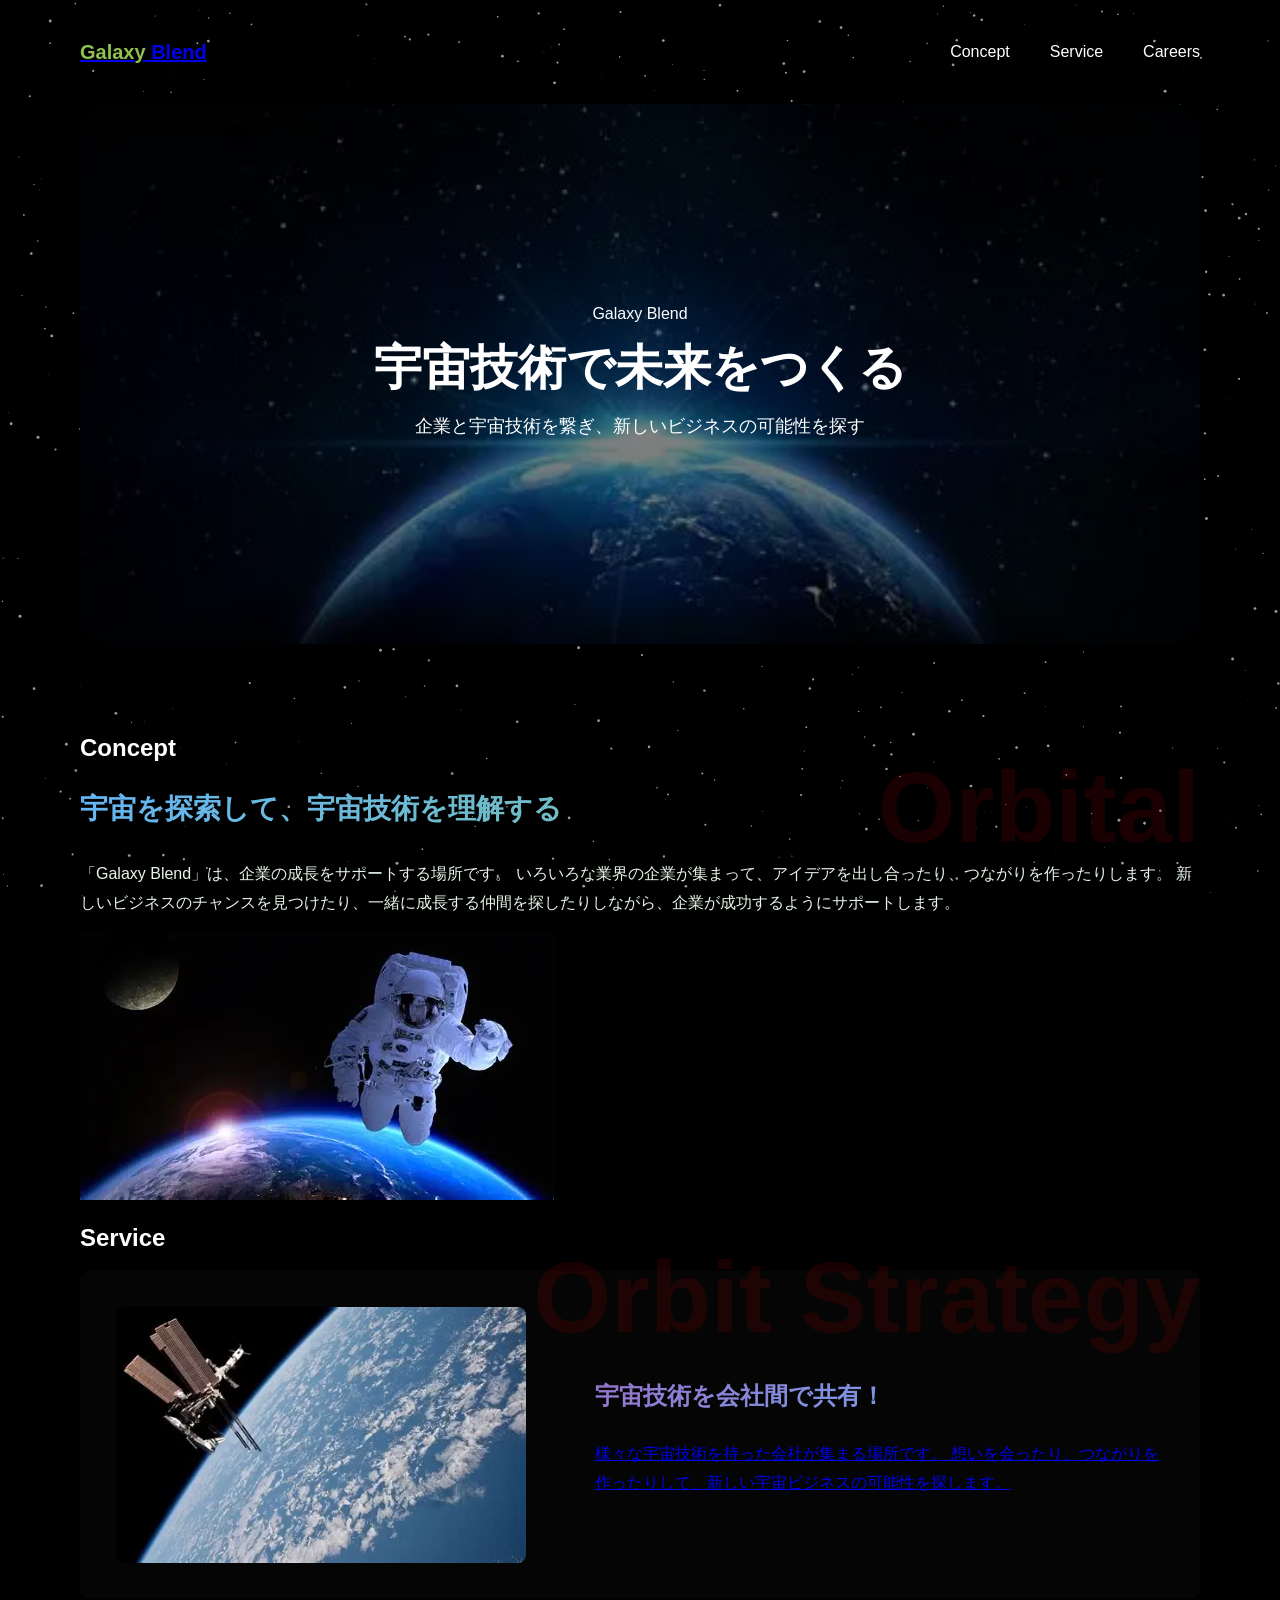
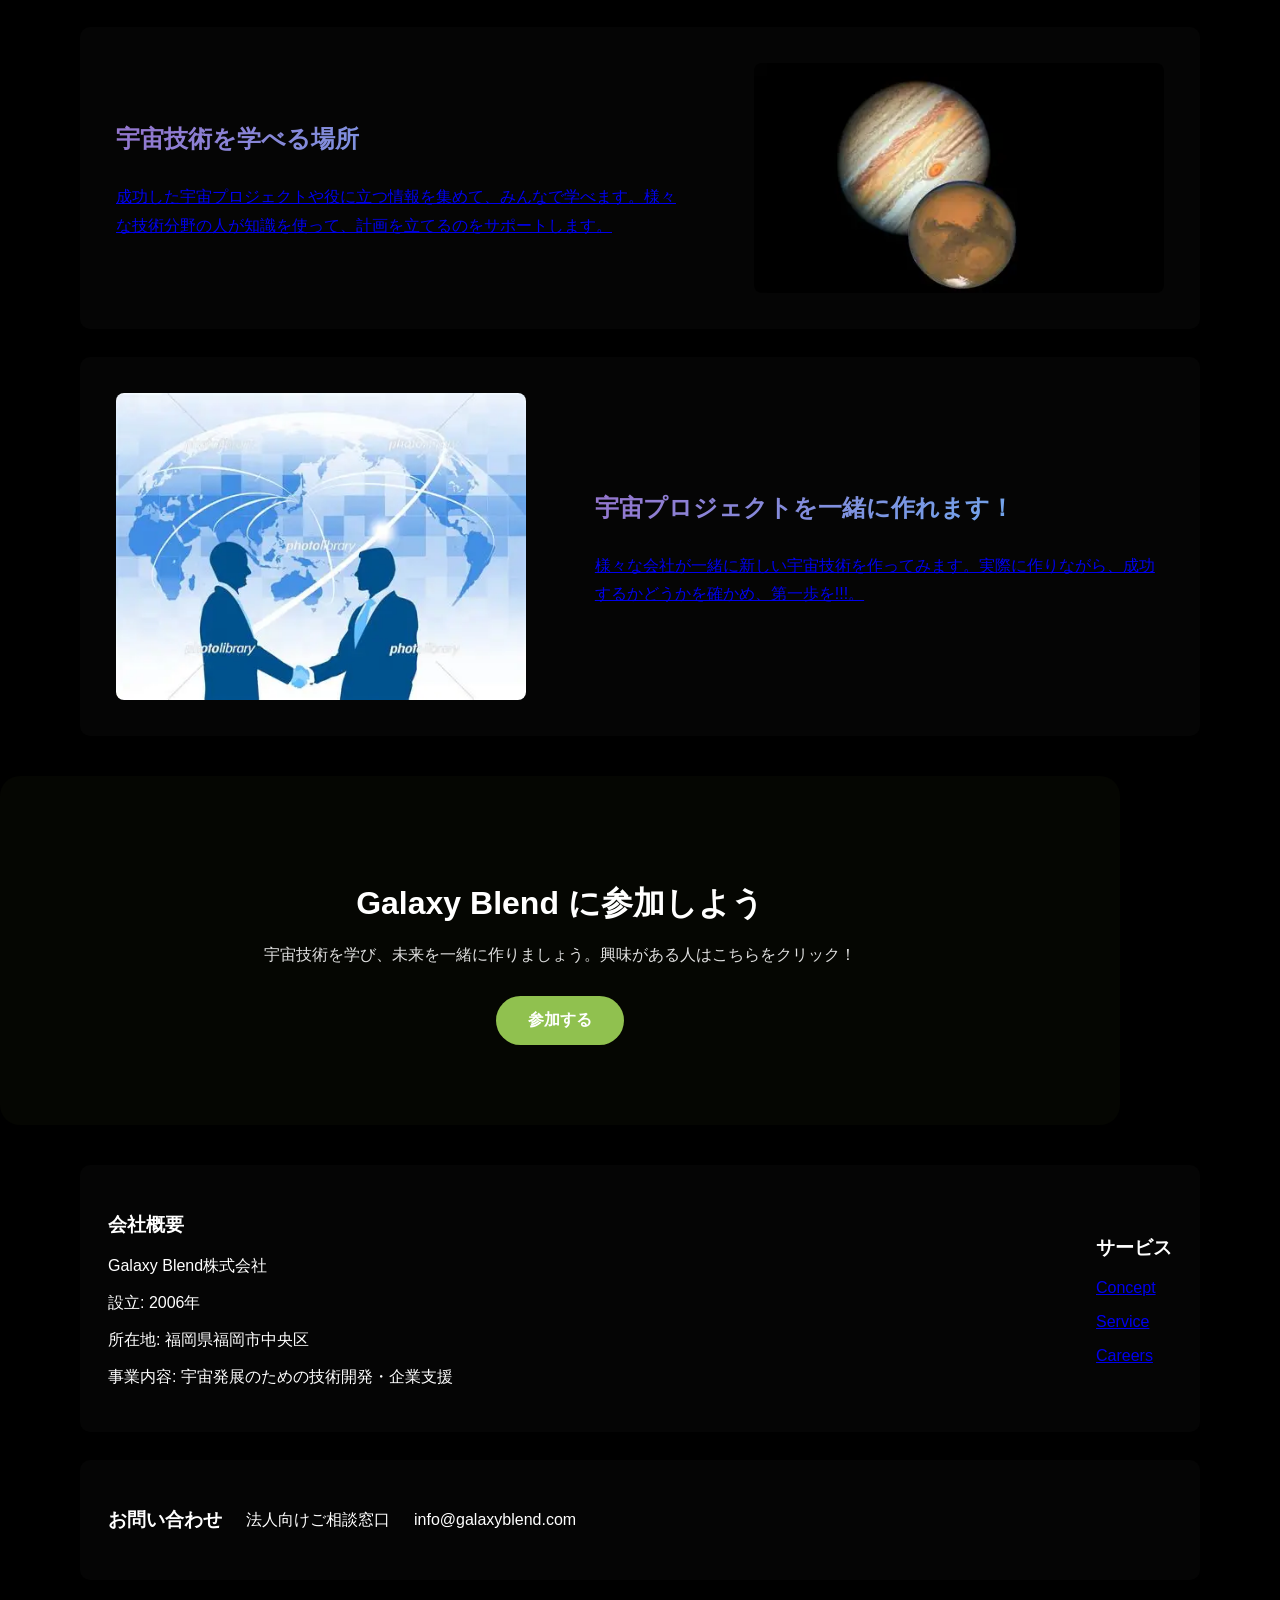
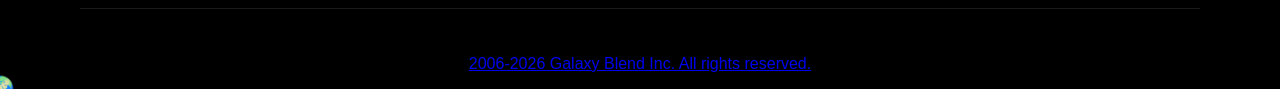
==== index.html @ f2489d10 "急遽修正" ====
<!DOCTYPE html>
<html lang="ja" dir="ltr">
    <head>
        <meta charset="utf-8">
        <meta name="viewport" content="width=device-width, initial-scale=1.0">
        <title>Galaxy Blend</title>
        <link rel="icon" href="earth/favicon.ico">
        <link rel="stylesheet" href="top.css">
    </head>
    <body>
        <canvas id="starfield"></canvas>
        <header>
            <div class="container flex pop">
                <a href="top.html" class="logo">
                    <span>Galaxy</span> Blend
                </a>
                <nav>
                    <ul class="header_menu flex">
                        <li><a href="top.html#concept">Concept</a></li>
                        <li><a href="top.html#service">Service</a></li>
                        <li><a href="careers.html">Careers</a></li>
                    </ul>
                </nav>
                
            </div>
        </header>

        <main id="main-content">
            <section id="hero" class="container">
                <div class="hero_inner">
                    <p class="pop fadein">Galaxy Blend</p>
                    <h1 class="pop fadein">宇宙技術で未来をつくる</h1>
                    <p class="hero-subtitle pop fadein">企業と宇宙技術を繋ぎ、新しいビジネスの可能性を探す</p>
                </div>
                
            </section>

            <section id="concept" class="container">
                <h2 class="title pop fadein">Concept</h2>
                <div class="heading">Orbital</div>
                <h3>宇宙を探索して、宇宙技術を理解する</h3>
                <div class="flex"> 
                    <div class="column-2 fadein">
                        <p>
                            「Galaxy Blend」は、企業の成長をサポートする場所です。
                            いろいろな業界の企業が集まって、アイデアを出し合ったり、つながりを作ったりします。
                            新しいビジネスのチャンスを見つけたり、一緒に成長する仲間を探したりしながら、企業が成功するようにサポートします。
                        </p>
                    </div>
                    <div class="column-2 concept-img fadein">
                        <img src="earth\\OIP (1).webp" alt="地球 — ネットワークイメージ" style="width: 100%; height: auto;">
                    </div>
                </div>
            </section>

            <section id="service" class="container">
                <h2 class="title pop fadein">Service</h2>
                <div class="service_inner flex">
                    <div class="heading">Orbit Strategy</div>
                    <div class="column-40 fadein">
                        <img src="earth\\OIP (2).webp" width="100%" alt="地球 — 企業連携イメージ">
                    </div>
                    <div class="column-55 fadein">
                        <h3>宇宙技術を会社間で共有！</h3>
                        <p><a href="p1.html">様々な宇宙技術を持った会社が集まる場所です。
                            想いを会ったり、つながりを作ったりして、新しい宇宙ビジネスの可能性を探します。
                        </a></p>
                    </div>
                </div>
                <div class="service_inner flex">
                    <div class="column-40 fadein">
                        <img src="earth\\OIP (4).webp" width="100%" alt="星座 — 連携マップ">
                    </div>
                    <div class="column-55 fadein">
                        <h3>宇宙技術を学べる場所</h3>
                        <p class="text"><a href="p2.html">成功した宇宙プロジェクトや役に立つ情報を集めて、みんなで学べます。様々な技術分野の人が知識を使って、計画を立てるのをサポートします。</a></p>
                    </div>
                </div>
                <div class="service_inner flex">
                    <div class="column-40 fadein">
                        <img src="earth\OIP取引.webp" width="100%" alt="ネットワーク図 — 共創イメージ">
                    </div>
                    <div class="column-55 fadein">
                        <h3>宇宙プロジェクトを一緒に作れます！</h3>
                        <p class="text fadein"><a href="join.html">様々な会社が一緒に新しい宇宙技術を作ってみます。実際に作りながら、成功するかどうかを確かめ、第一歩を!!!。</a></p>
                    </div>
                </div>
            </section>

            <section class="container cta-section">
                <div class="cta-content">
                    <h2 class="pop fadein">Galaxy Blend に参加しよう</h2>
                    <p class="pop fadein">宇宙技術を学び、未来を一緒に作りましょう。興味がある人はこちらをクリック！</p>
                    <a href="join.html" class="btn btn-primary pop fadein">参加する</a>
                </div>
            </section>
        </main>

        <footer>
            
           <div class="container">
                <div class="service_inner flex">
                    <div class="column-2 fadein">
                        <h3 class="pop">会社概要</h3>
                        <p>Galaxy Blend株式会社</p>
                        <p>設立: 2006年</p>
                        <p>所在地: 福岡県福岡市中央区</p>
                        <p>事業内容: 宇宙発展のための技術開発・企業支援</p>
                    </div>
                    
                    <div class="column-2 fadein">
                        <h3 class="pop">サービス</h3>
                        <p><a href="#concept">Concept</a></p>
                        <p><a href="#service">Service</a></p>
                        <p><a href="careers.html">Careers</a></p>
                    </div>
                </div>
                
                <div class="service_inner fadein">
                    <h3 class="pop">お問い合わせ</h3>
                    <p>法人向けご相談窓口</p>
                    <p>info@galaxyblend.com</p>
                </div> 
                 <div style="text-align: center; padding-top: 30px; border-top: 1px solid rgba(255,255,255,0.1);">
                    <p><a href="top.html" class="pop"> 2006-2026 Galaxy Blend Inc. All rights reserved.</a></p>
                </div>
        </footer>
        <script src="top.js"></script>
    </body>
</html>
---- top.css ----
@charset "UTF-8";

html, body {
    margin: 0;
    padding: 0;
    font-family: 'Noto Sans JP', sans-serif;
    color: #fff;
    cursor: none;
    background: #000;
}

h2, h3, h4, h5, h6,
h2.title, h3.title,
.heading, .pop {
    list-style: none;
    margin-left: 0;
    padding-left: 0;
}

h2::before, h2::after,
h3::before, h3::after,
.title::before, .title::after,
.heading::before, .heading::after {
    display: none;
    content: none;
}

.container {
    width: 90%;
    max-width: 1120px;
    margin: 0 auto;
    position: relative;
}

.flex {
    display: flex;
    justify-content: space-between;
    flex-wrap: wrap;
    align-items: center;
}

header {
    padding: 27px 0;
}

.logo {
    font-size: 20px;
    font-weight: 700;
}

.logo span {
    color: #90c14f;
}

.header_menu li {
    margin-left: 40px;
}

.header_menu li a {
    color: #fff;
    text-decoration: none;
    transition: 0.3s;
}

.header_menu li a:hover {
    color: yellowgreen;
}
#hero {
    background-image:url(earth/OIP.webp);
    background-position: center;
    background-size: cover;
    height: 540px;
    border-radius: 30px;
    display: flex;
    align-items: center;
    justify-content: center;
    margin-bottom: 90px;
    position: relative;
    overflow: hidden;
}

#hero::before {
    content: '';
    position: absolute;
    top: 0;
    left: 0;
    width: 100%;
    height: 100%;
    background-color: rgba(0,0,0,0.5);
    z-index: 1;
}

.hero_inner {
    z-index: 2;
    text-align: center;
}

.hero_inner p,
.hero_inner h1 {
    color: #fff;
}

.hero_inner h1 {
    font-size: 48px;
    font-weight: 700;
    margin: 16px 0 12px;
    line-height: 1.2;
}

.hero-subtitle {
    font-size: 18px;
    color: rgba(255,255,255,0.8);
    margin-top: 16px;
    line-height: 1.6;
}

#concept h2, #concept h3, #concept p {
    color: #fff;
}

#concept h3 {
    background: linear-gradient(135deg, #64b5f6 0%, #81c784 100%);
    -webkit-background-clip: text;
    background-clip: text;
    -webkit-text-fill-color: transparent;
    font-size: 28px;
    font-weight: 600;
    margin-bottom: 16px;
}

#concept p {
    color: #e8f5e9;
    line-height: 1.8;
}

.heading {
    font-family: 'Arial Narrow', Arial, sans-serif;
    font-size: 100px;
    font-weight: 700;
    color: red;
    opacity: 0.1;
    position: absolute;
    top: 50px;
    right: 0;
    transform: translateY(-30%);
    pointer-events: none;
    z-index: 0;
}

/* 実際の見出し（h2,h3 等）に .heading クラスが付与されている場合、
   装飾用のウォーターマークスタイルが邪魔しないよう通常フローに戻す */
h2.heading, h3.heading {
    position: static;
    top: auto;
    right: auto;
    transform: none;
    opacity: 1;
    pointer-events: auto;
    z-index: 2;
    font-size: 28px;
    color: #fff;
    font-weight: 600;
    margin-bottom: 12px;
}

#service h3, #service p {
    color: #fff;
}

#service h3 {
    background: linear-gradient(135deg, #9575cd 0%, #64b5f6 100%);
    -webkit-background-clip: text;
    background-clip: text;
    -webkit-text-fill-color: transparent;
    font-size: 24px;
    font-weight: 600;
    margin-bottom: 12px;
}

#service p {
    color: #eceff1;
    line-height: 1.8;
}

#service p.text {
    color: #eceff1;
}
.btn {
    display: inline-block;
    padding: 14px 32px;
    font-size: 16px;
    font-weight: 700;
    color: #fff;
    background-color: #90c14f;
    border: none;
    border-radius: 30px;
    text-decoration: none;
    transition: all 0.3s ease;
    cursor: pointer;
}

.btn:hover {
    background-color: #7aa140;
    transform: translateY(-3px);
    box-shadow: 0 10px 20px rgba(144, 193, 79, 0.3);
}

.btn-primary {
    background-color: #90c14f;
    color: #fff;
}

.btn-primary:hover {
    background-color: #7aa140;
}

.btn-secondary {
    background-color: rgba(255,255,255,0.1);
    color: #fff;
    border: 1px solid rgba(255,255,255,0.2);
}

.btn-secondary:hover {
    background-color: rgba(255,255,255,0.15);
    border-color: rgba(255,255,255,0.4);
}

.cta-buttons {
    display: flex;
    gap: 14px;
    justify-content: center;
    margin-top: 28px;
    flex-wrap: wrap;
}

@media (max-width: 600px) {
    .cta-buttons {
        flex-direction: column;
        gap: 12px;
    }
    .btn {
        width: 100%;
        padding: 14px 20px;
    }
}

.cta-section {
    text-align: center;
    padding: 80px 0;
    background: rgba(144, 193, 79, 0.03);
    border-radius: 20px;
    margin: 40px 0;
}

.cta-content h2 {
    margin-bottom: 16px;
    font-size: 32px;
    color: #fff;
    font-weight: 700;
}

.cta-content p {
    margin-bottom: 28px;
    color: #e0e0e0;
    font-size: 16px;
    line-height: 1.6;
}

/* サービスセクションの列レイアウト調整 */
.service_inner {
    display: flex;
    gap: 24px;
    align-items: center;
    padding: 28px;
    background: rgba(255,255,255,0.02);
    border-radius: 10px;
    margin-bottom: 28px;
}

.column-40, .column-55 {
    box-sizing: border-box;
}

.column-40 {
    flex: 0 0 40%;
    display: flex;
    align-items: center;
    justify-content: center;
    padding: 8px;
}

.column-55 {
    flex: 0 0 55%;
    display: flex;
    flex-direction: column;
    justify-content: center;
    padding: 8px;
}

.service_inner img {
    max-width: 100%;
    height: auto;
    display: block;
    margin: 0 auto;
    border-radius: 8px;
}

/* 偶数ブロックは画像とテキストを入れ替える（左右交互表示） */
.service_inner:nth-of-type(even) .column-40 { order: 2; }
.service_inner:nth-of-type(even) .column-55 { order: 1; }

@media (max-width: 800px) {
    .service_inner { flex-direction: column; padding: 18px; }
    .column-40, .column-55 { flex: 0 0 100%; }
    .service_inner:nth-of-type(even) .column-40, .service_inner:nth-of-type(even) .column-55 { order: 0; }
}

.fadein {
    opacity: 0;
    transform: translateY(20px);
    transition: all 0.8s ease;
}

.fadein.active {
    opacity: 1;
    transform: translateY(0);
}

#starfield {
    position: fixed;
    top: 0;
    left: 0;
    width: 100vw;
    height: 100vh;
    pointer-events: none;
    z-index: 0;
    display: block;
    opacity: 0.6;
}

#star-cursor {
    position: fixed;
    pointer-events: none;
    z-index: 9999;
    font-size: 24px;
    transform: translate(-50%, -50%);
    color: gold;
}

.star-cursor {
    position: absolute;
    width: 12px;
    height: 12px;
    background-color: gold;
    border-radius: 50%;
    pointer-events: none;
    box-shadow: 0 0 10px rgba(255, 215, 0, 0.8);
    animation: star-fade 0.8s ease-out forwards;
    z-index: 9998;
    transform: translate(-50%, -50%);
}

@keyframes star-fade {
    0% { opacity: 1; transform: translate(-50%, -50%) scale(1); }
    100% { opacity: 0; transform: translate(-50%, -50%) scale(0.3); }
}footer {
    position: relative;
    z-index: 1;
}.header_menu li {
    list-style: none;
}
/* Keep custom star cursor visible even over interactive elements */
button, .submit-btn, .reset-btn, input, textarea, select, a, label {
    cursor: none !important;
}
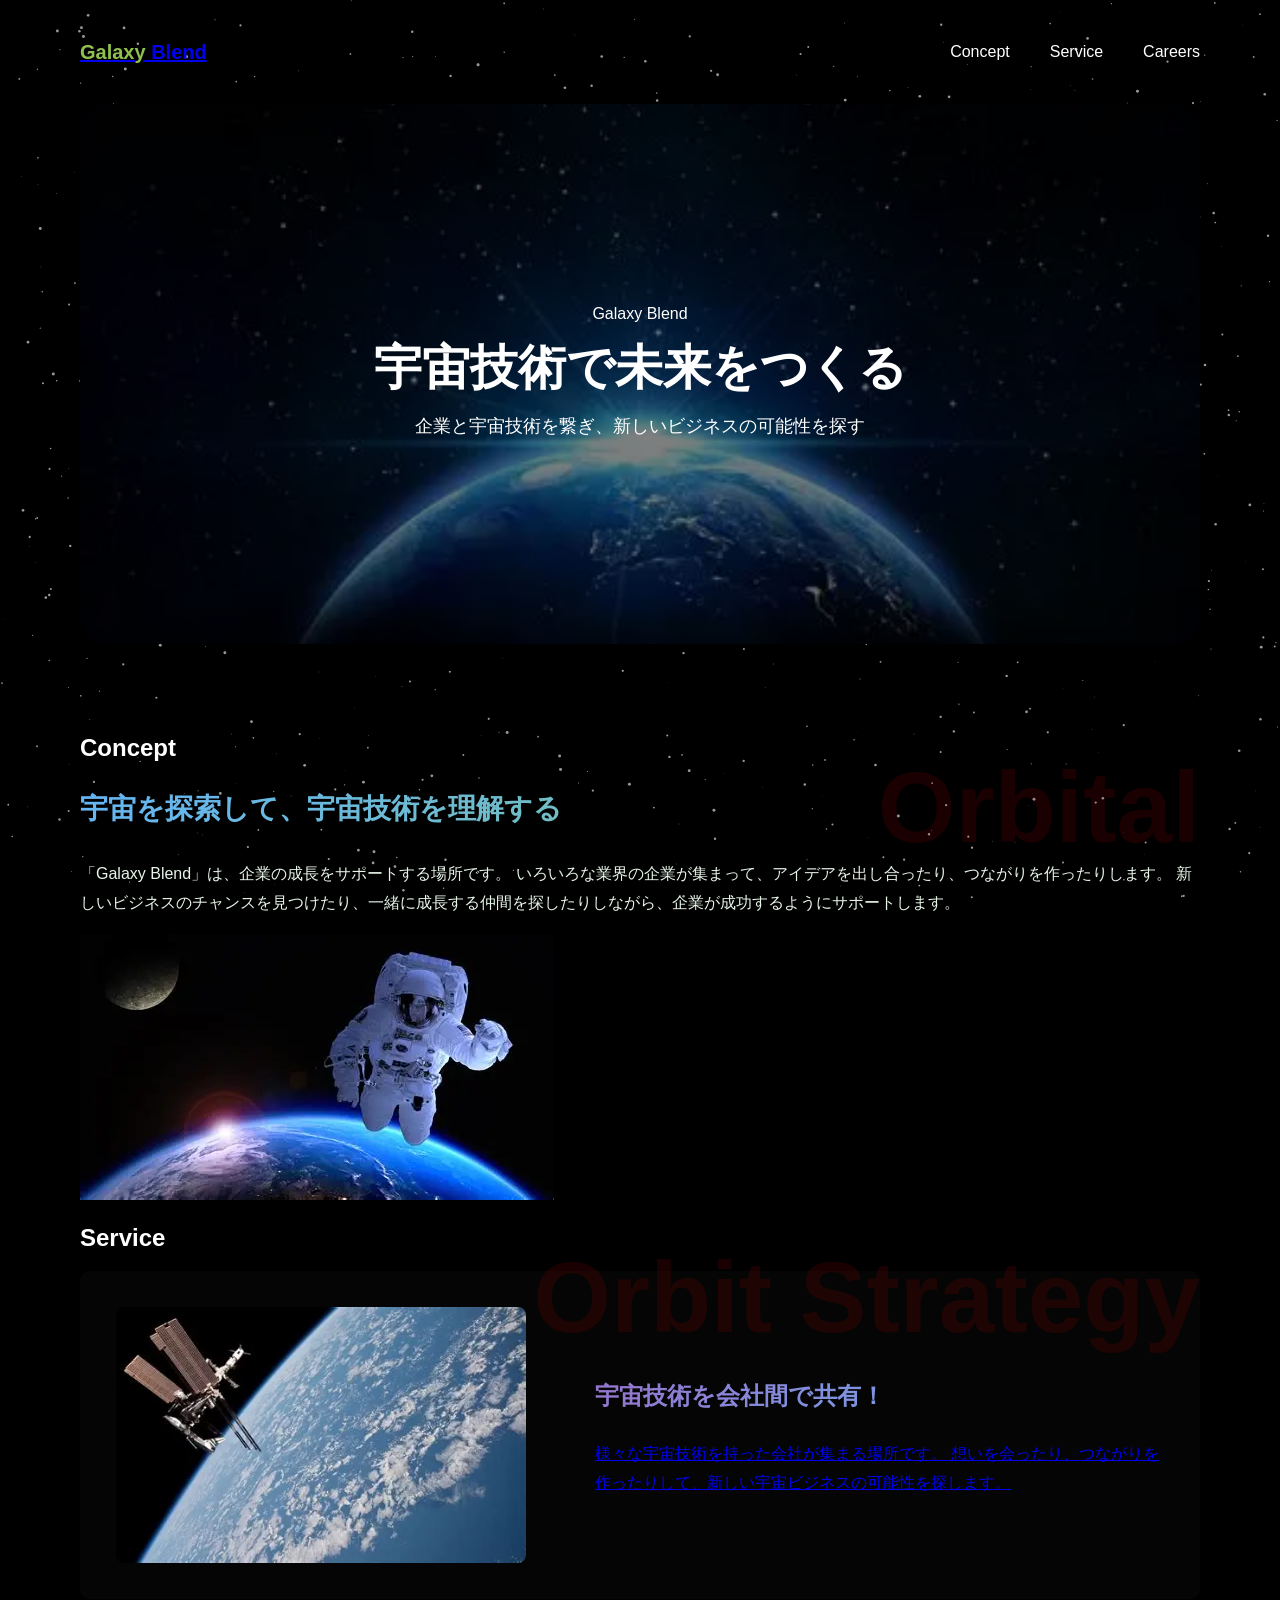
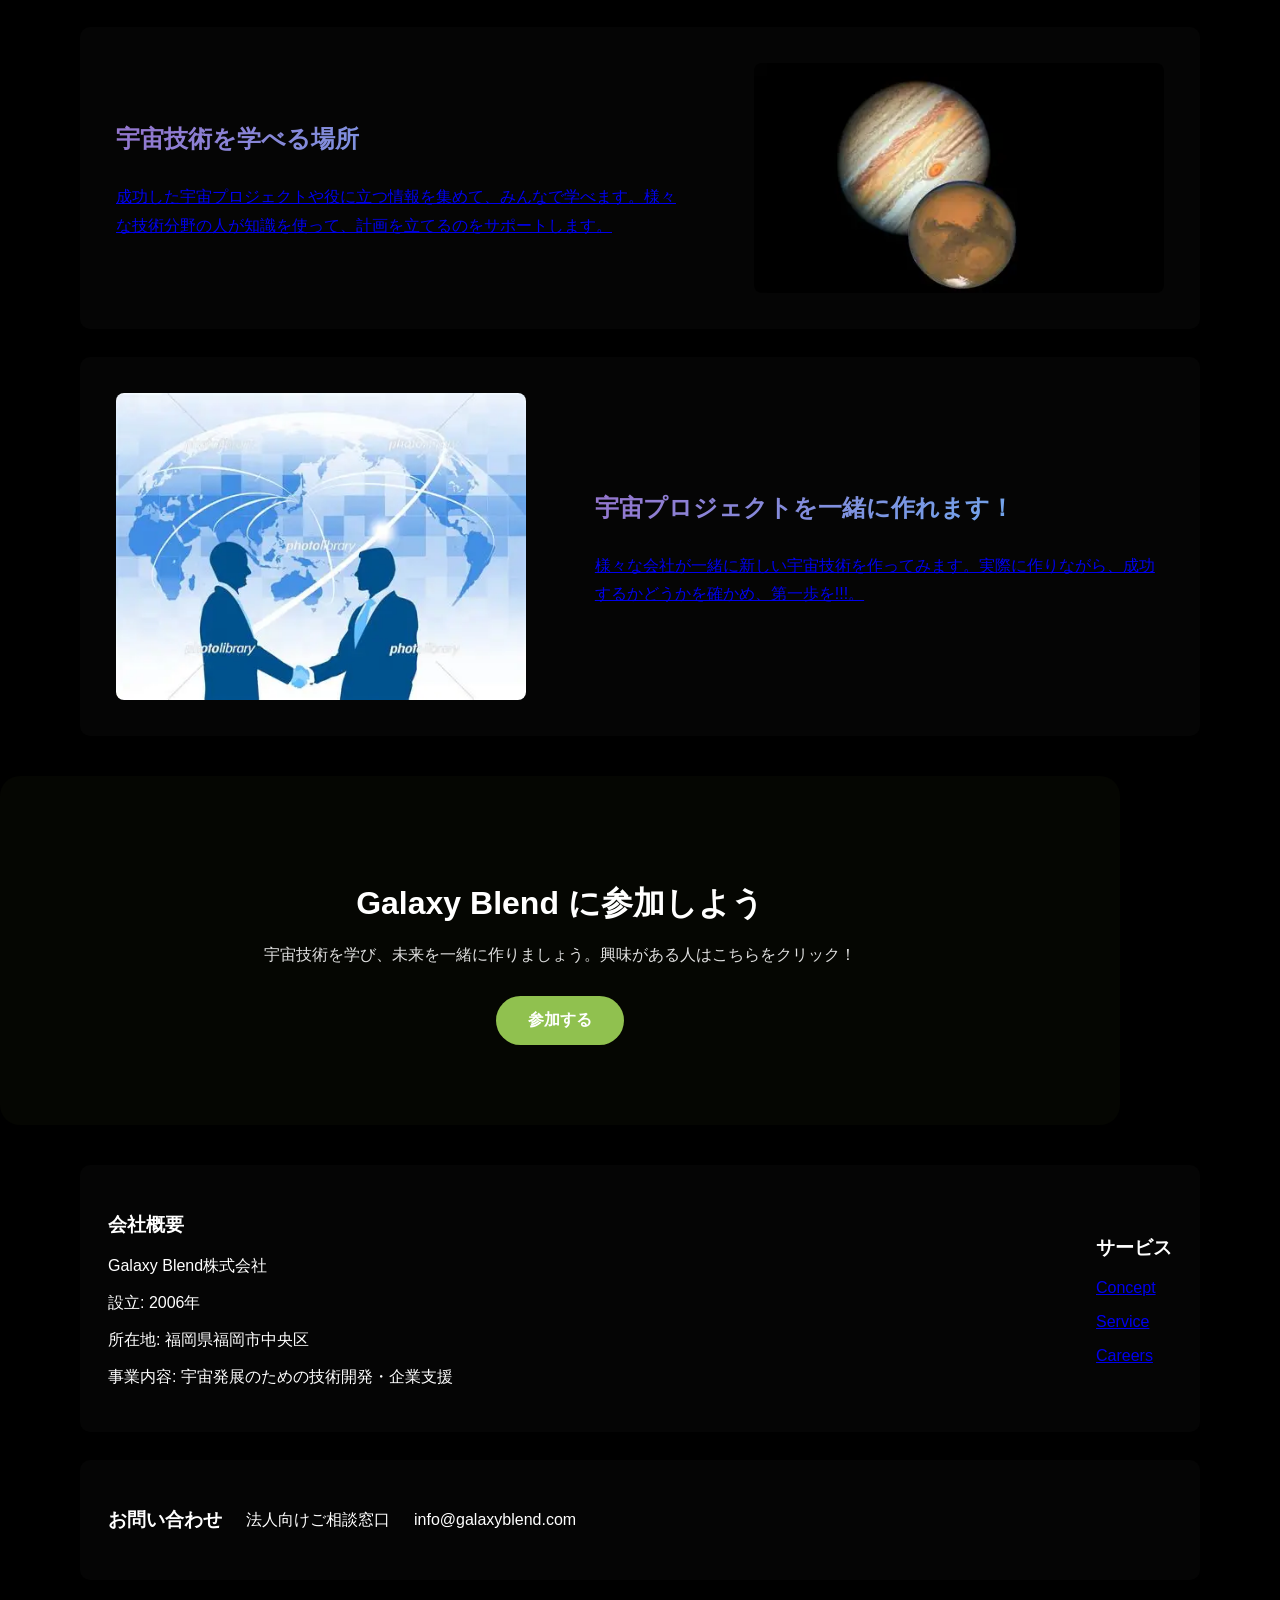
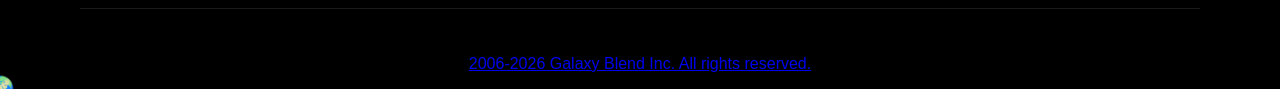
==== commit d96878c2: "ページ修正" ====
--- a/index.html
+++ b/index.html
@@ -11,7 +11,7 @@
         <canvas id="starfield"></canvas>
         <header>
             <div class="container flex pop">
-                <a href="top.html" class="logo">
+                <a href="index.html" class="logo">
                     <span>Galaxy</span> Blend
                 </a>
                 <nav>
@@ -122,7 +122,7 @@
                     <p>info@galaxyblend.com</p>
                 </div> 
                  <div style="text-align: center; padding-top: 30px; border-top: 1px solid rgba(255,255,255,0.1);">
-                    <p><a href="top.html" class="pop"> 2006-2026 Galaxy Blend Inc. All rights reserved.</a></p>
+                    <p><a href="index.html" class="pop"> 2006-2026 Galaxy Blend Inc. All rights reserved.</a></p>
                 </div>
         </footer>
         <script src="top.js"></script>
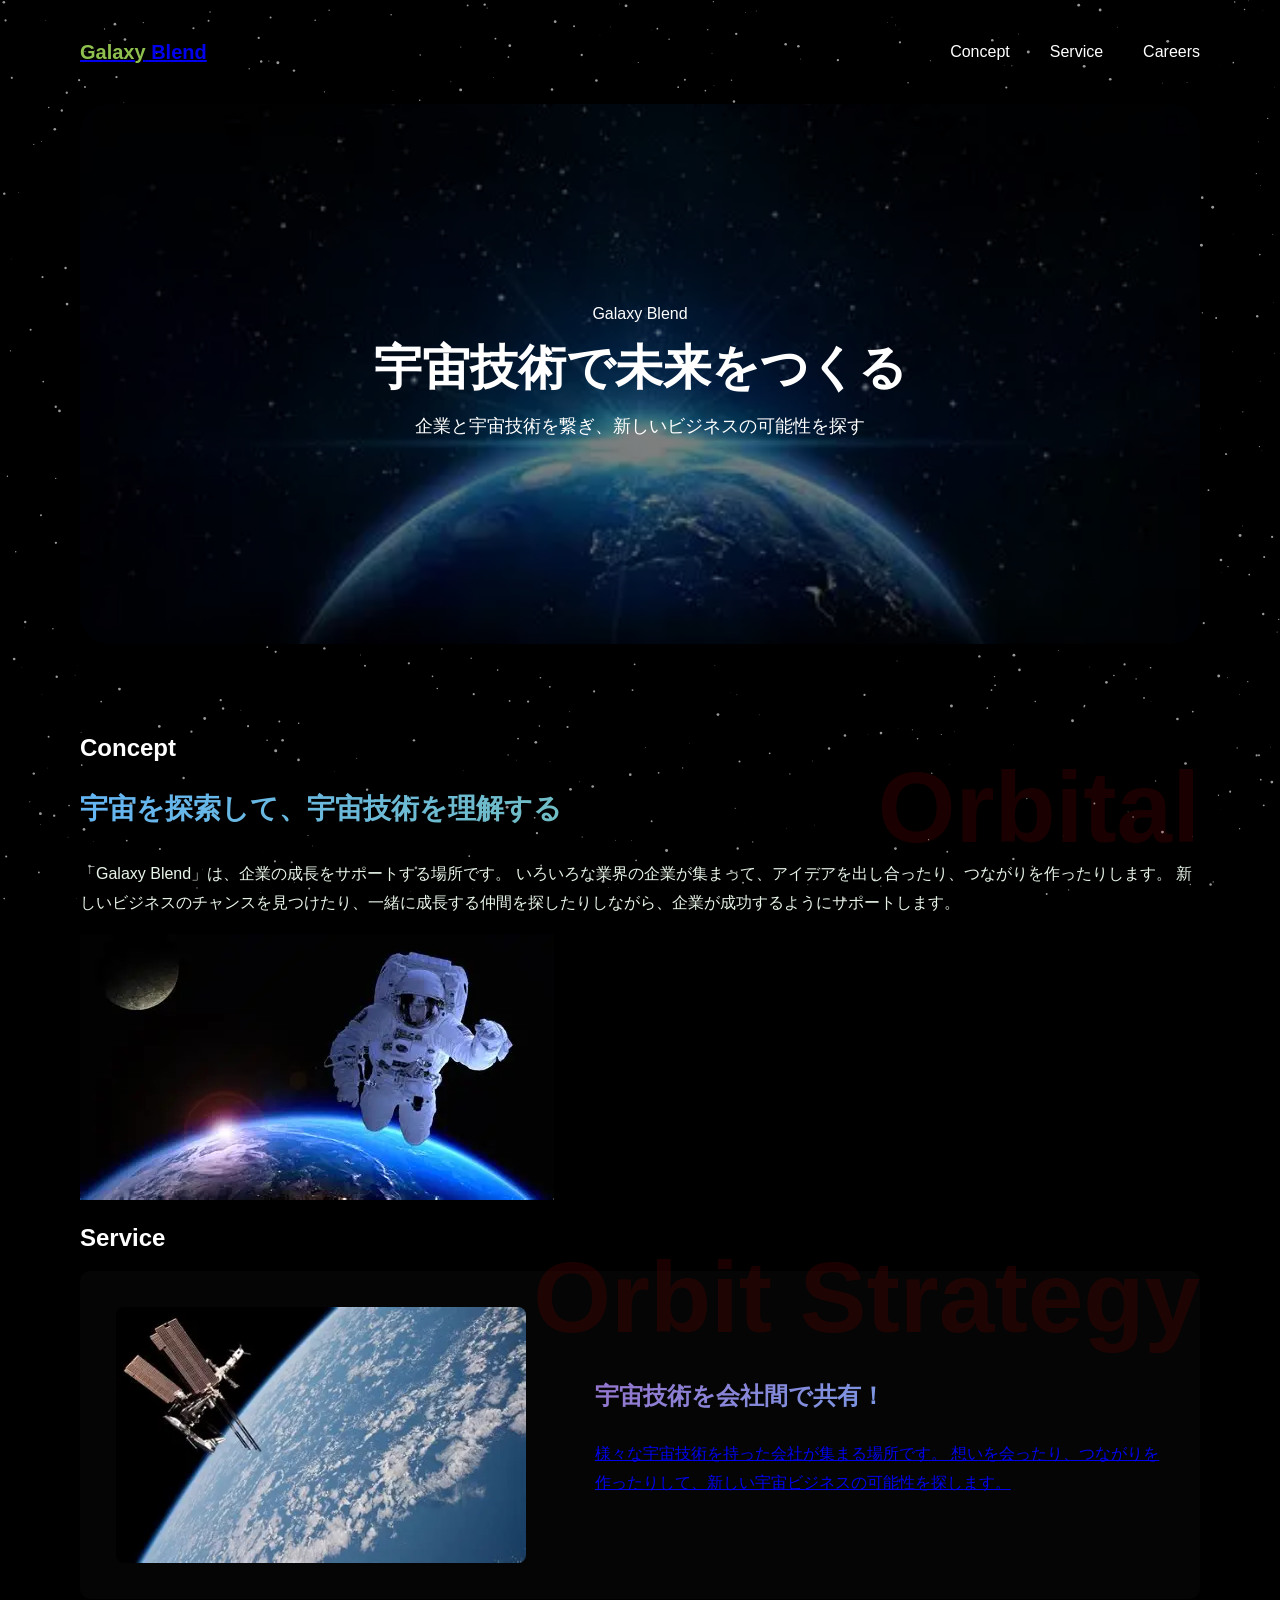
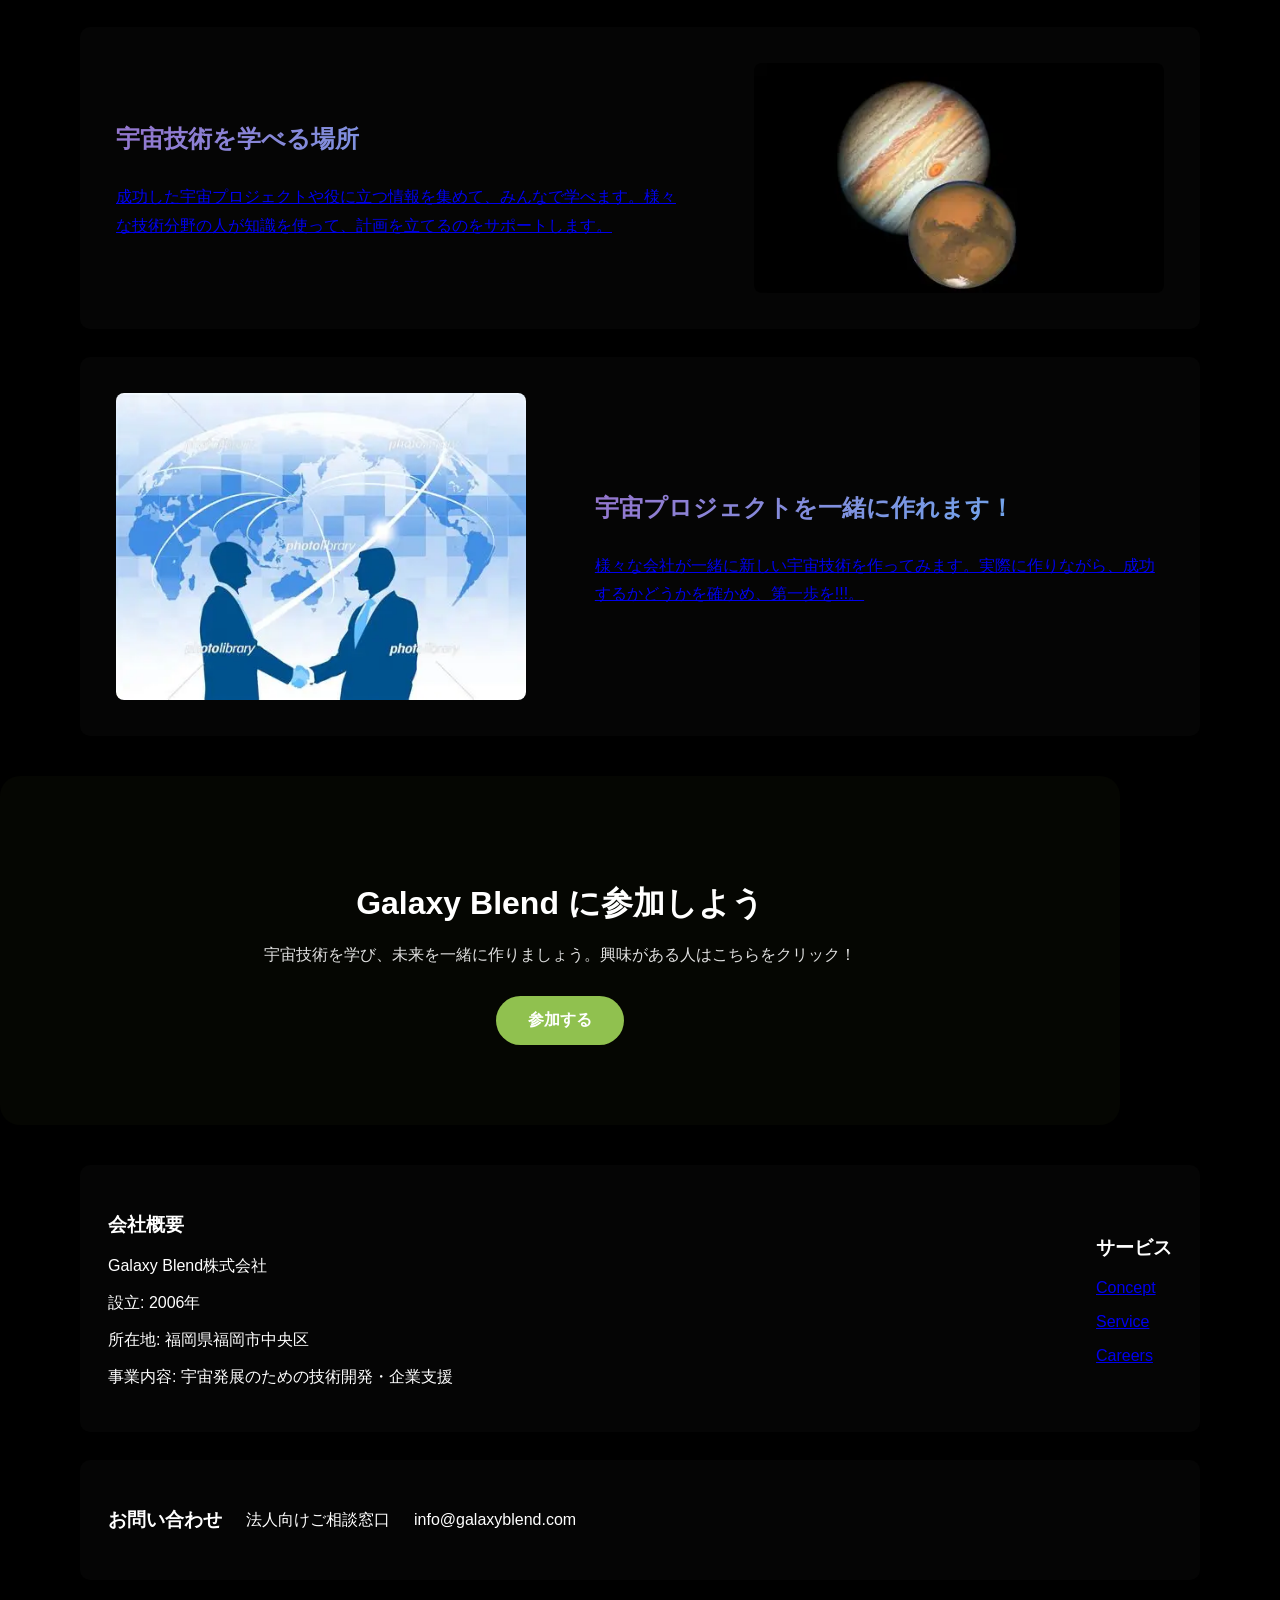
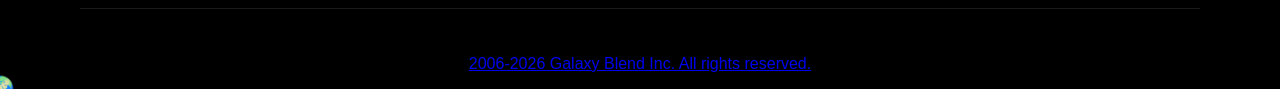
==== commit 836de408: "a" ====
--- a/index.html
+++ b/index.html
@@ -48,7 +48,7 @@
                         </p>
                     </div>
                     <div class="column-2 concept-img fadein">
-                        <img src="earth\\OIP (1).webp" alt="地球 — ネットワークイメージ" style="width: 100%; height: auto;">
+                        <img src="earth/OIP (1).webp" alt="地球 — ネットワークイメージ" style="width: 100%; height: auto;">
                     </div>
                 </div>
             </section>
@@ -58,7 +58,7 @@
                 <div class="service_inner flex">
                     <div class="heading">Orbit Strategy</div>
                     <div class="column-40 fadein">
-                        <img src="earth\\OIP (2).webp" width="100%" alt="地球 — 企業連携イメージ">
+                        <img src="earth/OIP (2).webp" width="100%" alt="地球 — 企業連携イメージ">
                     </div>
                     <div class="column-55 fadein">
                         <h3>宇宙技術を会社間で共有！</h3>
@@ -69,7 +69,7 @@
                 </div>
                 <div class="service_inner flex">
                     <div class="column-40 fadein">
-                        <img src="earth\\OIP (4).webp" width="100%" alt="星座 — 連携マップ">
+                        <img src="earth/OIP (4).webp" width="100%" alt="星座 — 連携マップ">
                     </div>
                     <div class="column-55 fadein">
                         <h3>宇宙技術を学べる場所</h3>
@@ -78,7 +78,7 @@
                 </div>
                 <div class="service_inner flex">
                     <div class="column-40 fadein">
-                        <img src="earth\OIP取引.webp" width="100%" alt="ネットワーク図 — 共創イメージ">
+                        <img src="earth/OIP取引.webp" width="100%" alt="ネットワーク図 — 共創イメージ">
                     </div>
                     <div class="column-55 fadein">
                         <h3>宇宙プロジェクトを一緒に作れます！</h3>
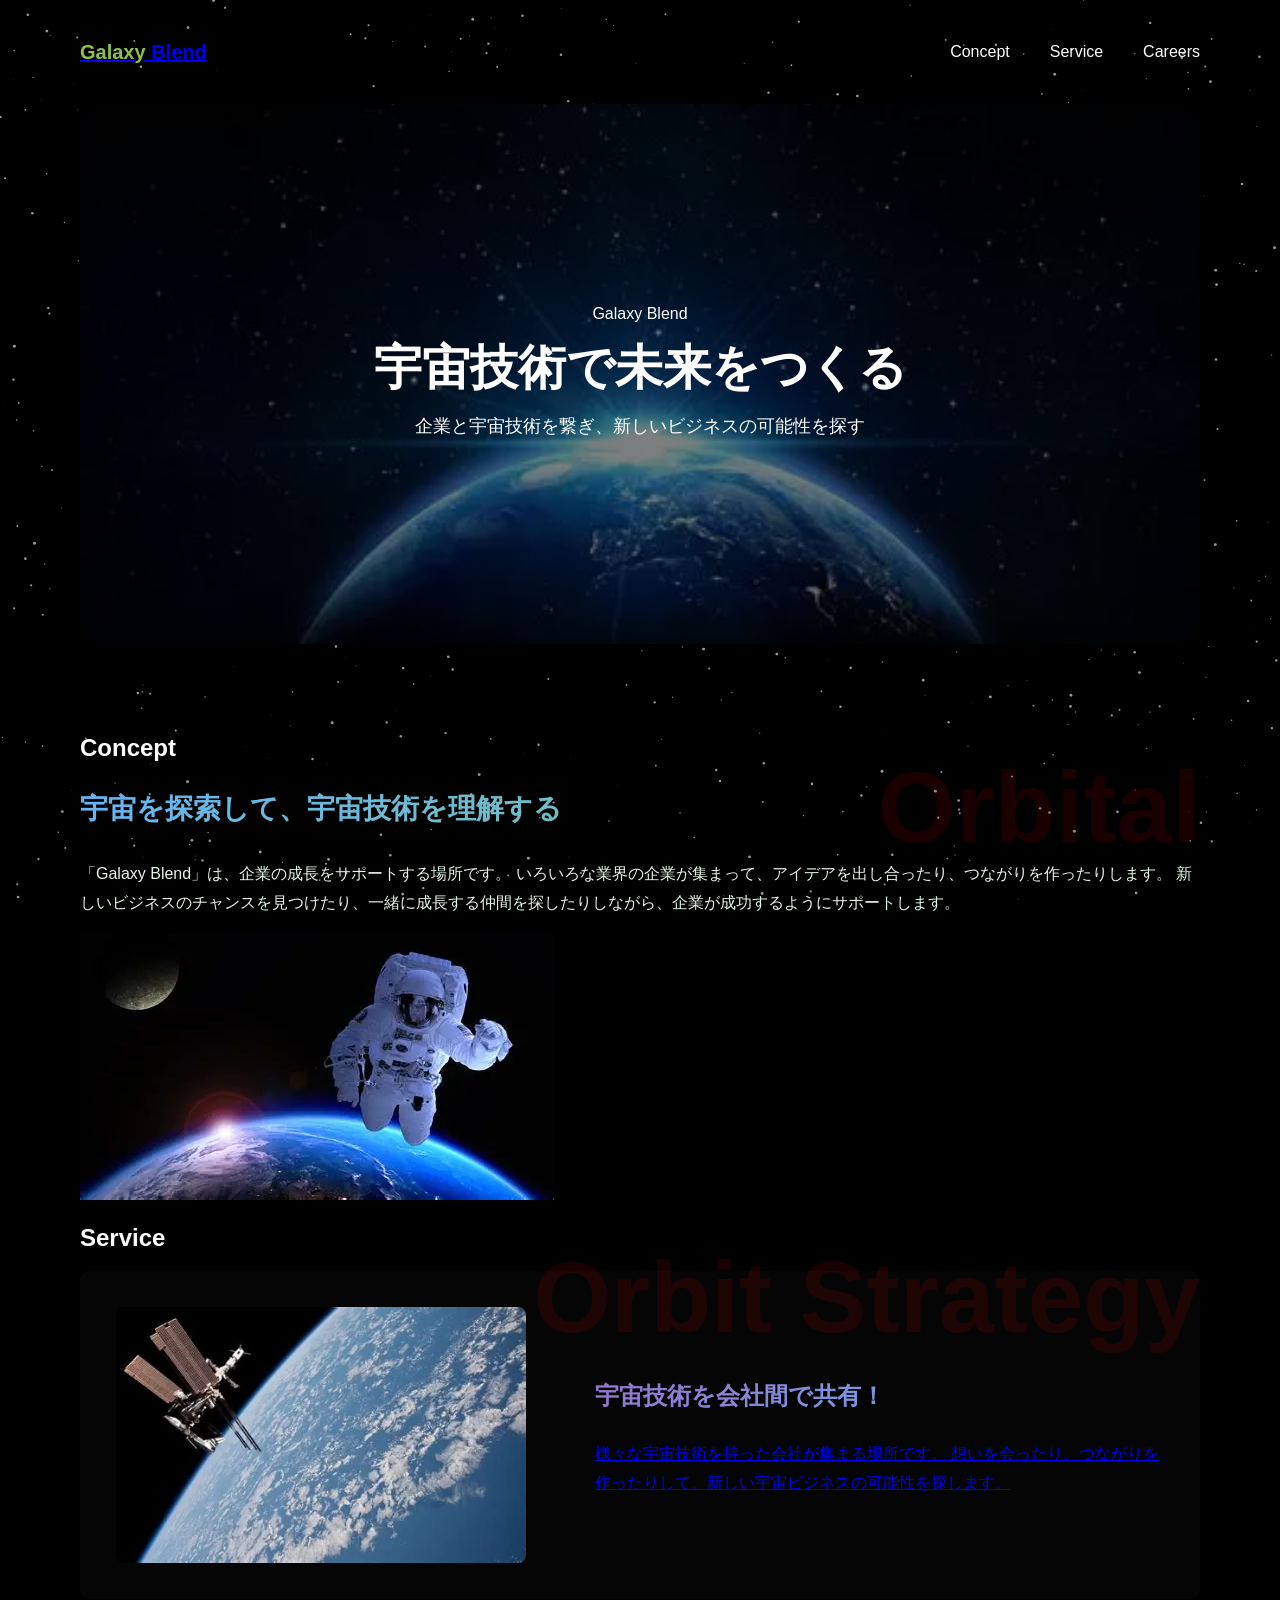
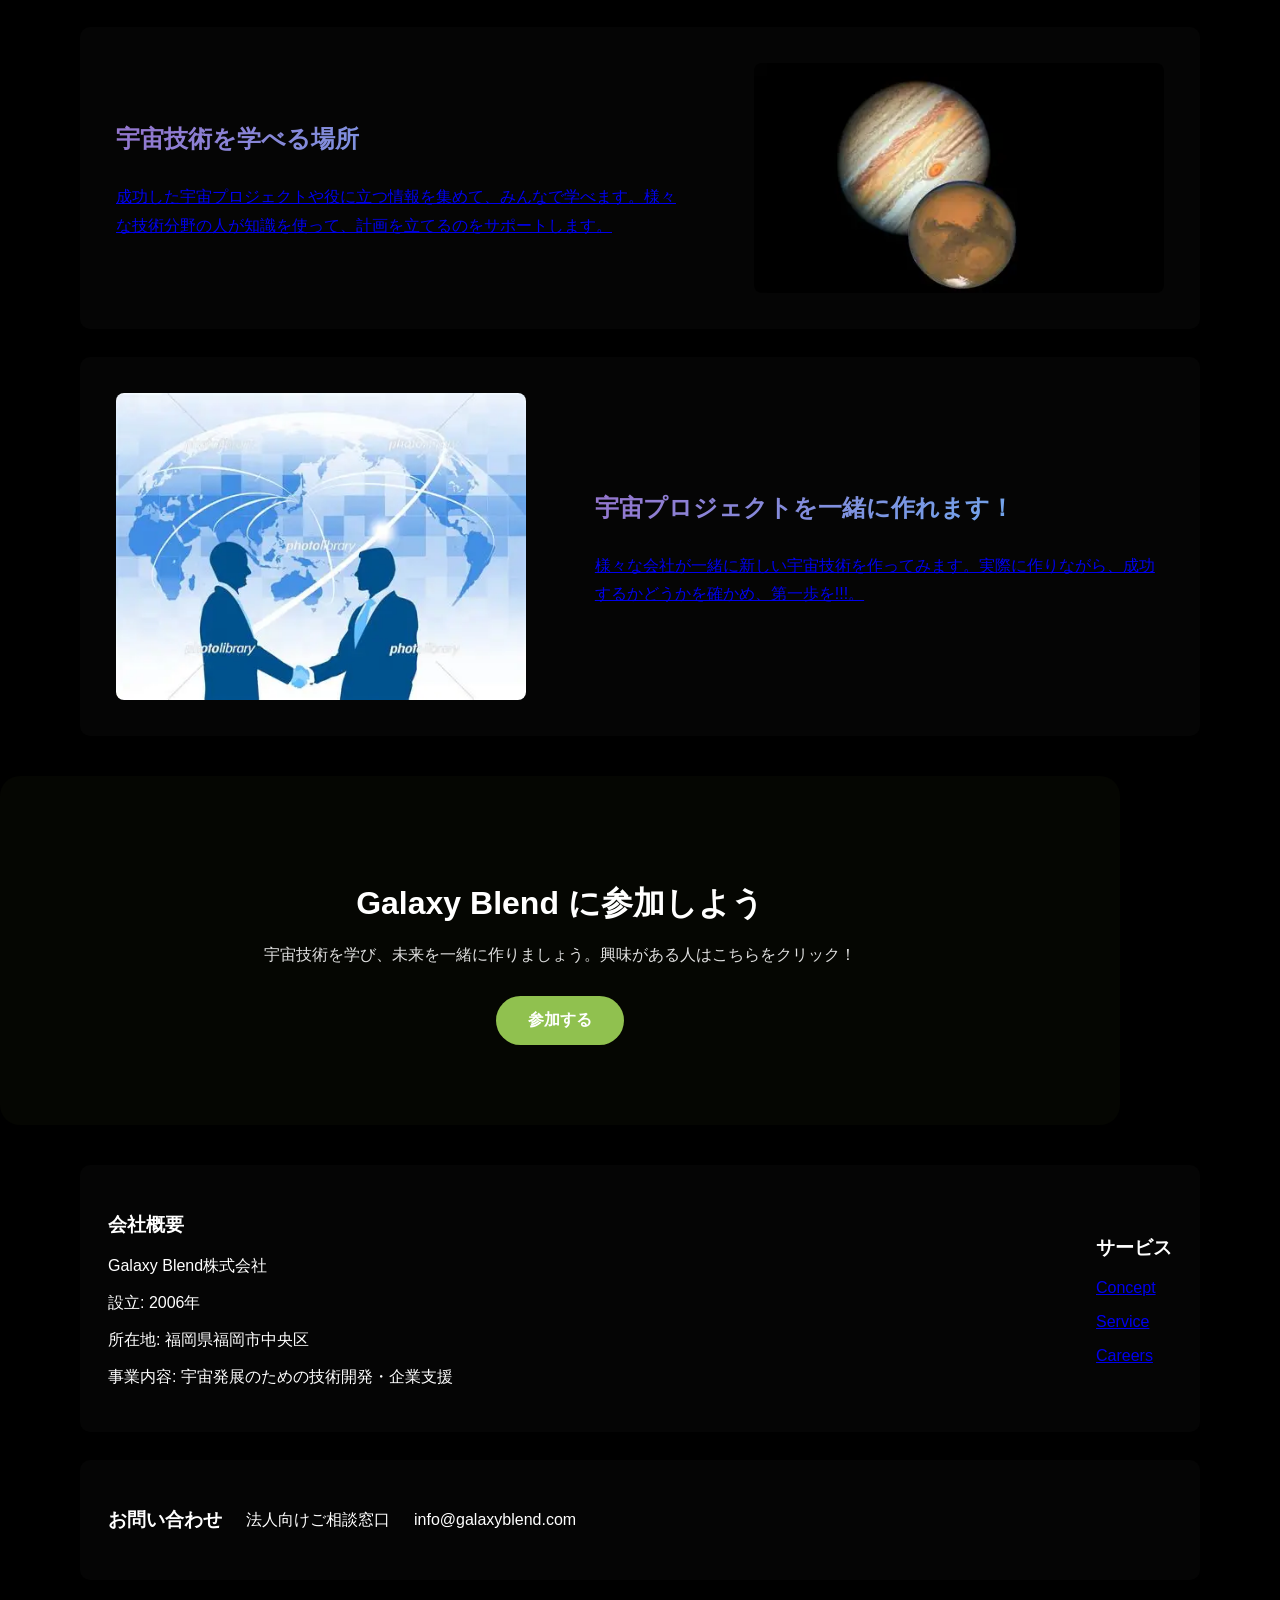
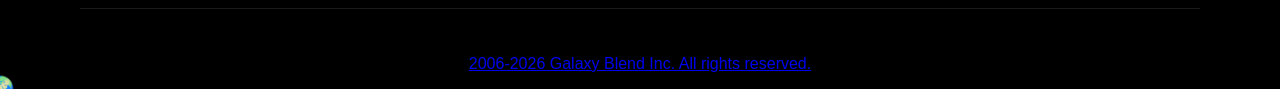
==== commit eadcc6f3: "aa" ====
--- a/index.html
+++ b/index.html
@@ -16,8 +16,8 @@
                 </a>
                 <nav>
                     <ul class="header_menu flex">
-                        <li><a href="top.html#concept">Concept</a></li>
-                        <li><a href="top.html#service">Service</a></li>
+                        <li><a href="index.html#concept">Concept</a></li>
+                        <li><a href="index.html#service">Service</a></li>
                         <li><a href="careers.html">Careers</a></li>
                     </ul>
                 </nav>
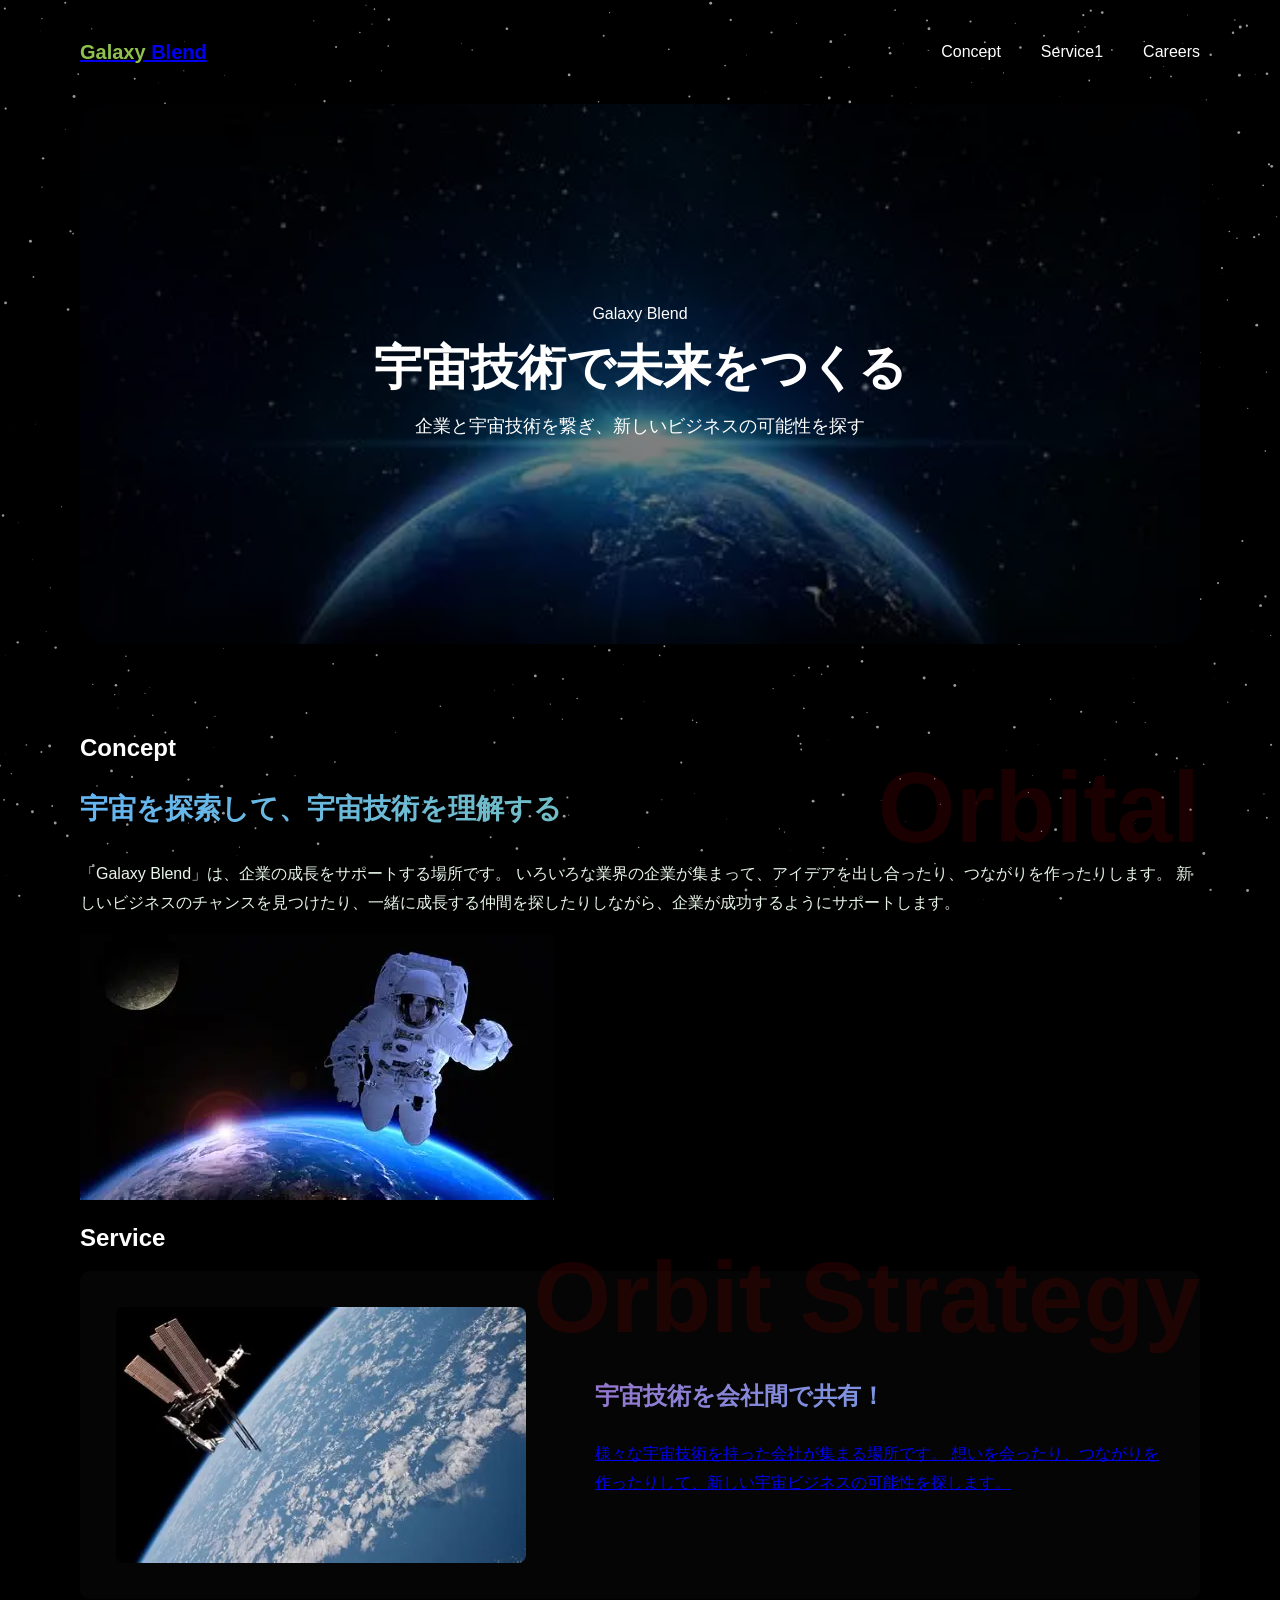
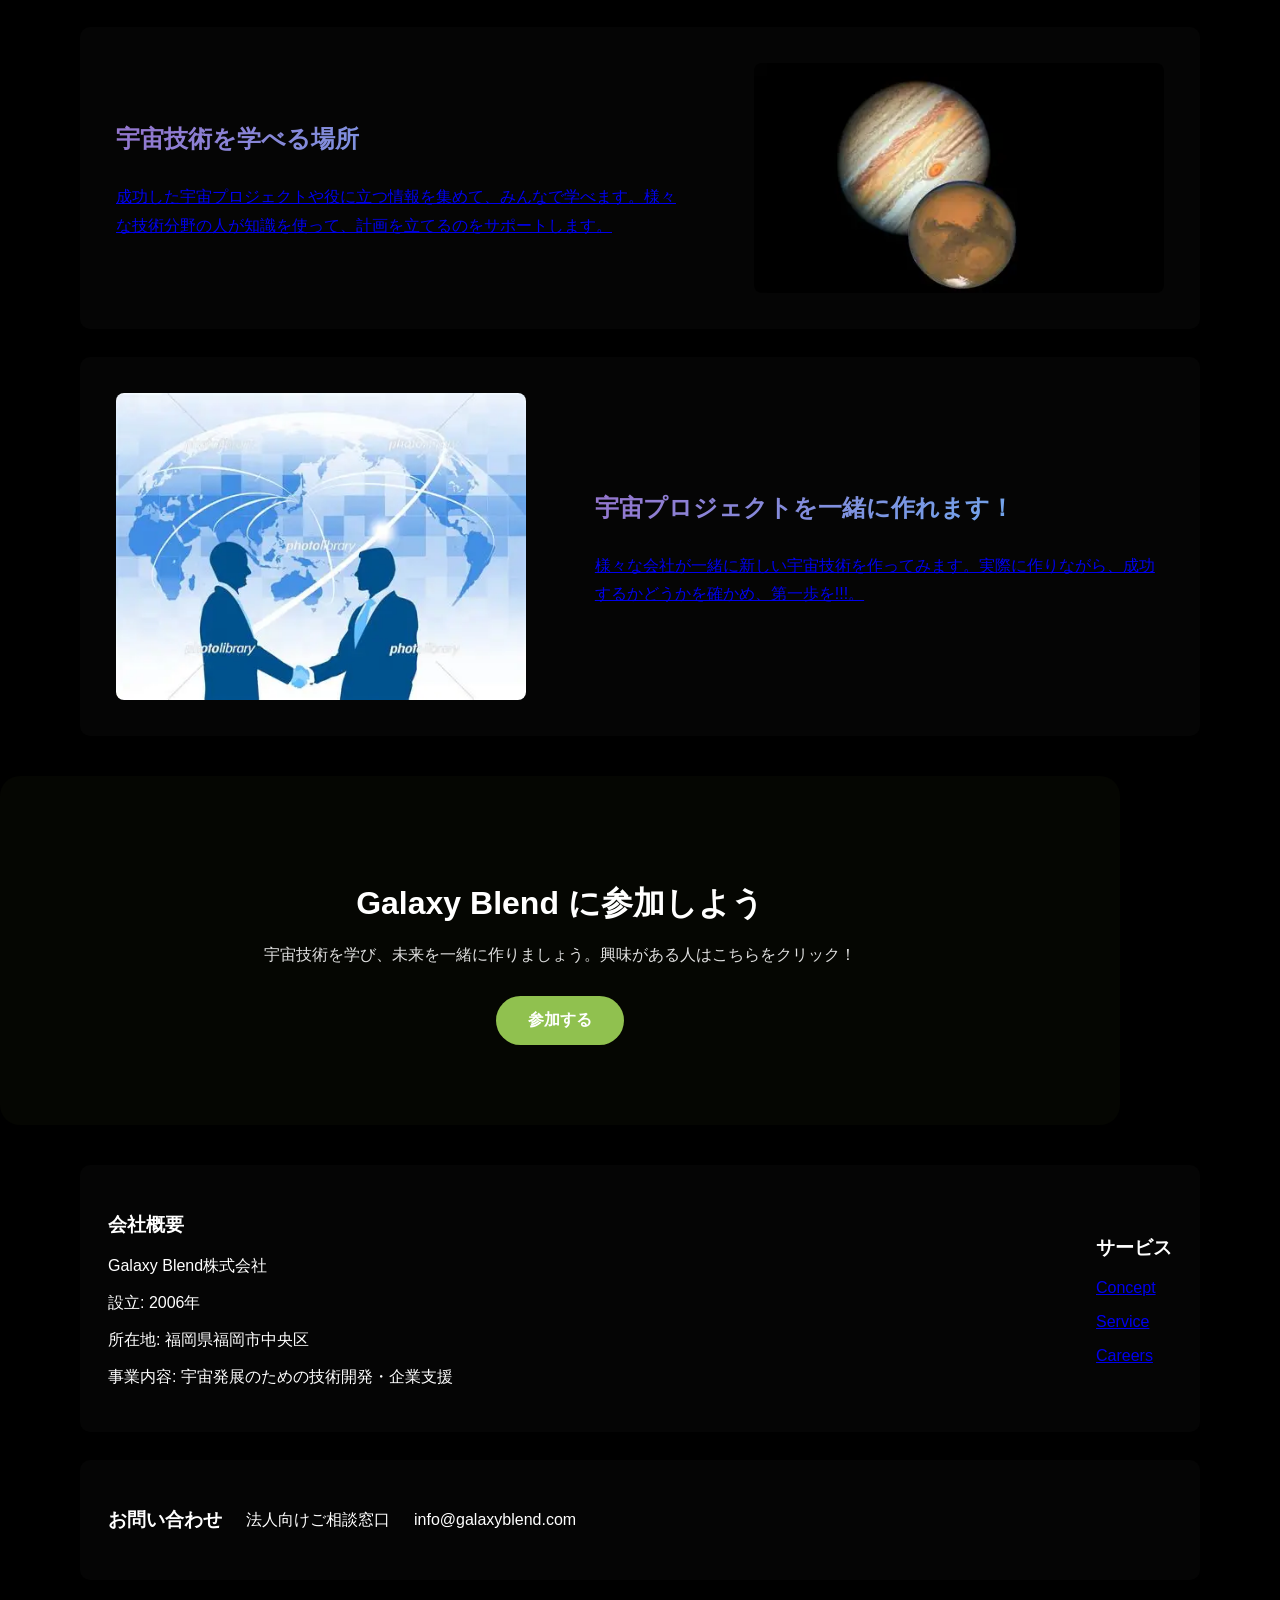
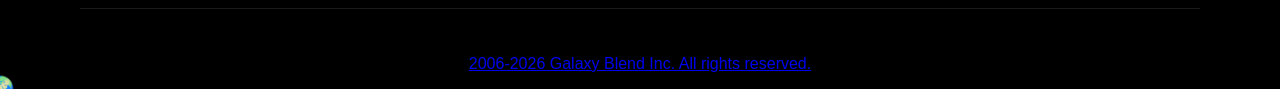
==== commit f419b68f: "わははな の更新" ====
--- a/index.html
+++ b/index.html
@@ -17,7 +17,7 @@
                 <nav>
                     <ul class="header_menu flex">
                         <li><a href="index.html#concept">Concept</a></li>
-                        <li><a href="index.html#service">Service</a></li>
+                        <li><a href="index.html#service">Service1</a></li>
                         <li><a href="careers.html">Careers</a></li>
                     </ul>
                 </nav>
